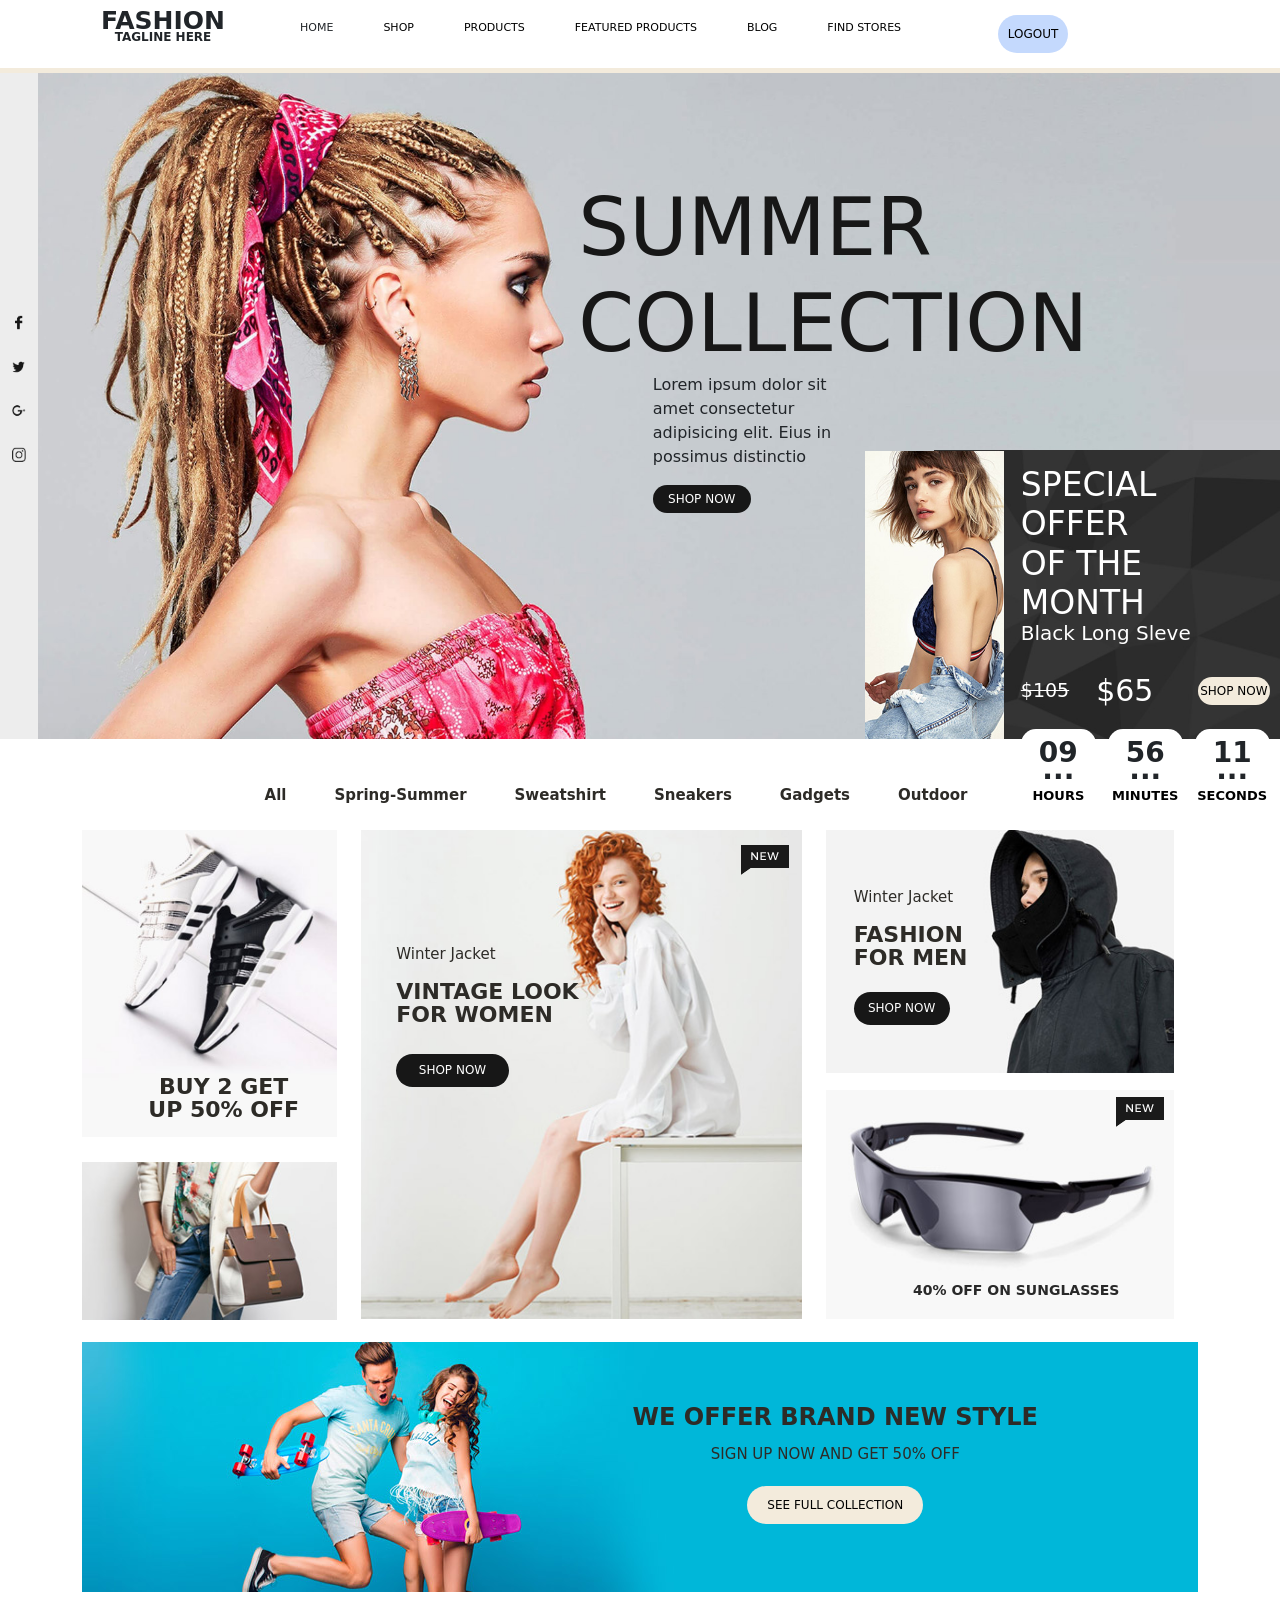
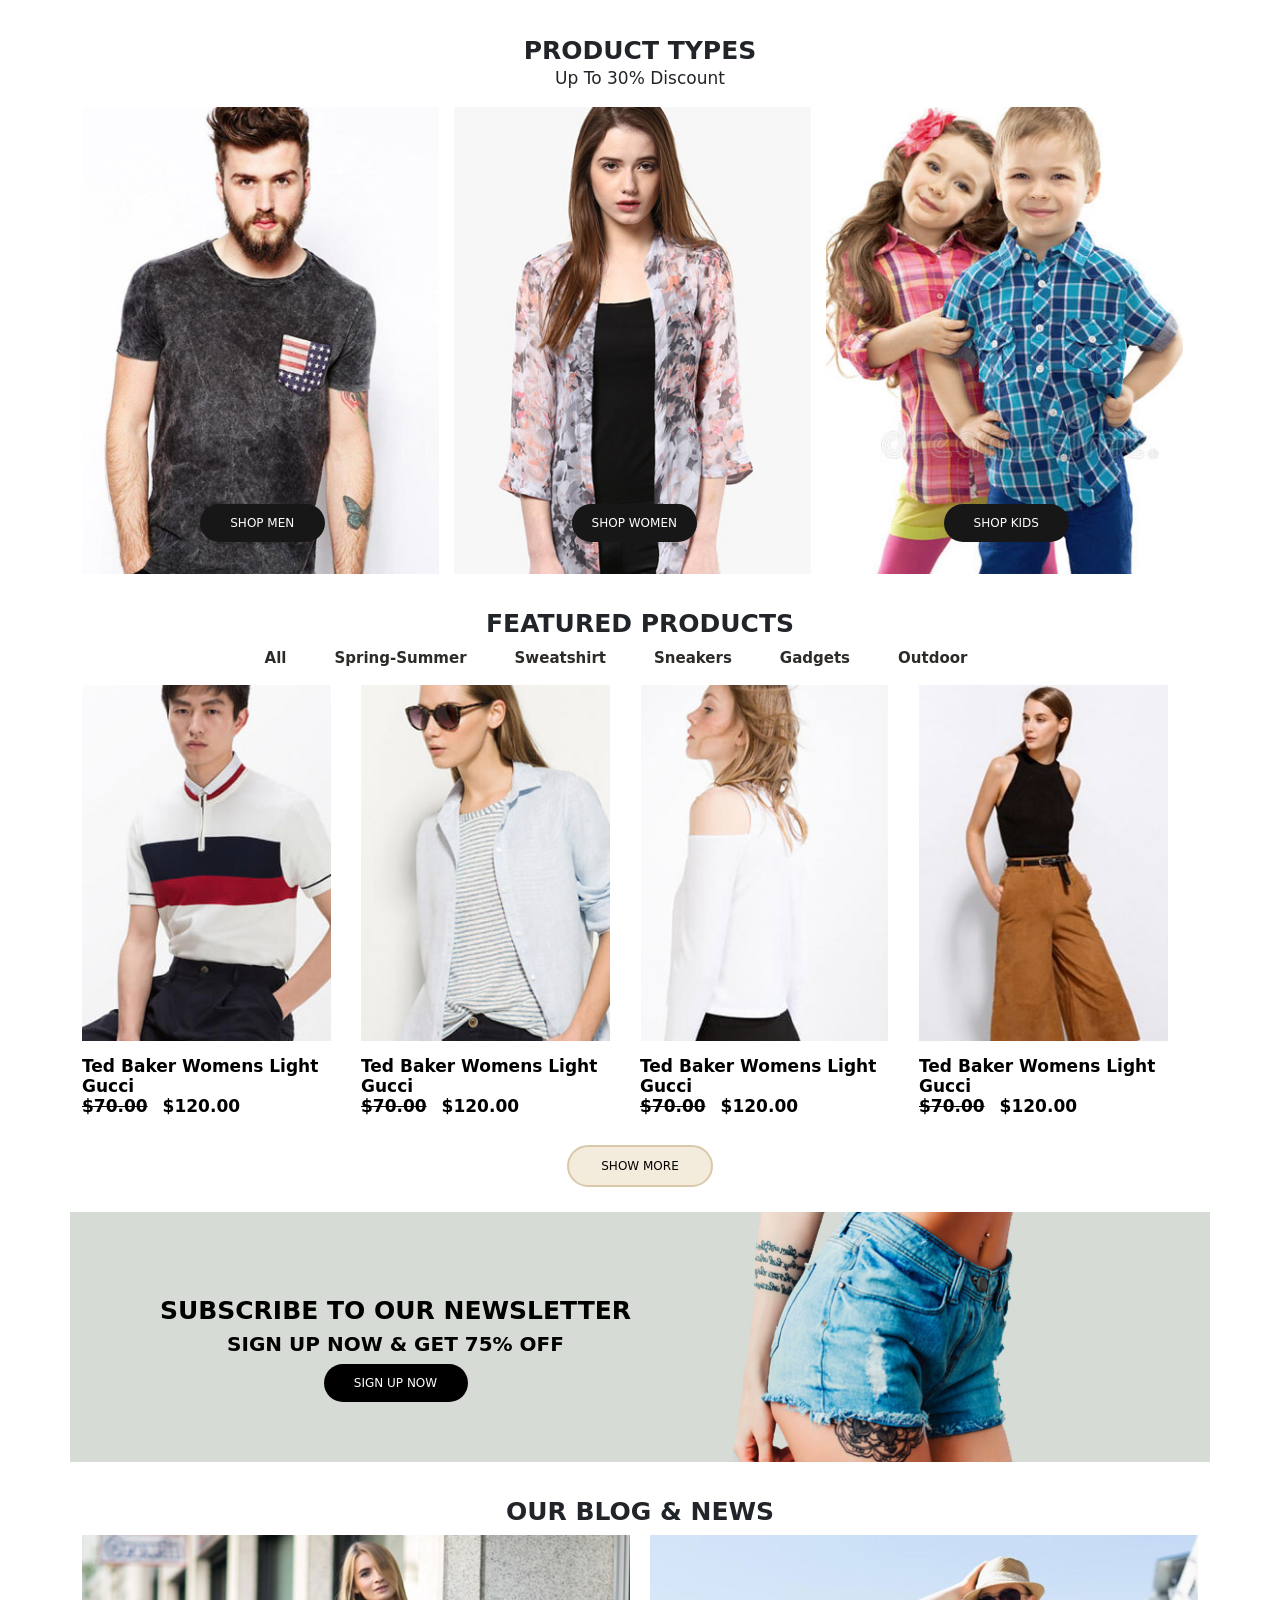
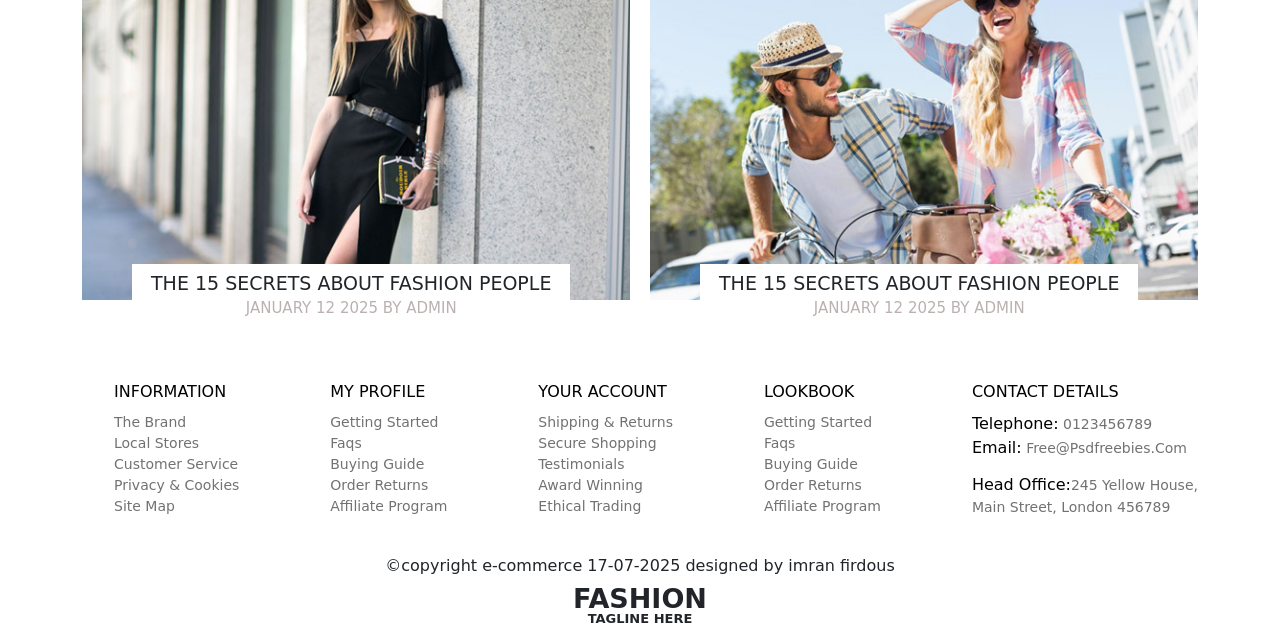
==== dashboard.html @ ac9399b6 "website updated" ====
<!DOCTYPE html>
<html lang="en">
<head>
    <meta charset="UTF-8">
    <meta name="viewport" content="width=device-width, initial-scale=1.0">
    <title>Document</title>

    <!-- stylesheet css -->
    <link rel="stylesheet" href="css/style.css">

    <!-- bootstrap css -->
    <link rel="stylesheet" href="css/bootstrap.min.css">
</head>
<body>


    <!-- <div>
        <h1>welcome to dashboard page</h1>
        <p id="greeting"></p>
        <button onclick="logout()">logout</button>
    </div> -->

    <!-- website page -->
      <header>
        <div class="container">
            <div class="row">
                <div class="col-md-2">
                    <div class="logo">fashion <br> <span>tagline here</span></div>
                </div>
                <div class="col-md-10">
                    <div class="wrapnav">
                       <nav>
                            <ul>
                                <li>home</li>
                                <li><a href="#shop">shop</a></li>
                                <li><a href="#products">products</a></li>
                                <li><a href="#featured-products">featured products</a></li>
                                <li><a href="#blog">blog</a></li>
                                <li><a href="#find-store">find stores</a></li>
                            </ul>
                        </nav> 
                        <div class="dashboard-iconwrap">
                            <ul>
                                <!-- <li><img src="imgs/cart.png" alt="cart"></li>
                                <li><img src="imgs/search.png" alt="search"></li> -->
                                <!-- <li><img src="imgs/line.png" alt="line"></li> -->
                                 <!-- <li><a href="login.html">Login</a></li> -->
                                  <li><p id="greeting"></p></li>
                                  <li><button onclick="logout()" class="logoutButtonBg">logout</button></li>
                            </ul>
                        </div>
                    </div>
                </div>
            </div>
        </div>
    </header>
    <div class="banner">
        <img src="imgs/banner.jpg" alt="banner">
        <div class="socialiconwrap">
            <ul>
                <li><img src="imgs/fb.png" alt="fb"></li>
                <li><img src="imgs/tw.png" alt="tw"></li>
                <li><img src="imgs/g+.png" alt="g+"></li>
                <li><img src="imgs/insta.png" alt="insta"></li>
            </ul>
        </div>

        <div class="dealwrap">
            <img src="imgs/dealbg.jpg" alt="dealbg">
            <div class="dealimg"><img src="imgs/dealimg.jpg" alt="dealimg"></div>
            <div class="oferwrap">
              <h2>special offer <br> of the month</h2>  
               <span>black long sleve</span>
               <div class="moneywrap"><div class="cut">$105</div>$65<button class="left">shop now</button></div>    
               <div class="timewrap">
                   <div class="boxone">09<br>...<span>hours</span></div>
                   <div class="boxone">56<br>...<span>minutes</span></div>
                   <div class="boxone">11<br>...<span>seconds</span></div>
               </div>
            </div>
        </div>
        <h1>summer<br>collection</h1>
        <div class="btntextwrap">
            <p>Lorem ipsum dolor sit amet consectetur adipisicing elit. Eius in possimus distinctio</p>
            <button class="wdth">shop now</button>
        </div>
    </div>
    <div id="shop" class="container">
        <div class="alloferwrap">
            <ul>
                <li>all</li>
                <li>spring-summer</li>
                <li>sweatshirt</li>
                <li>sneakers</li>
                <li>gadgets</li>
                <li>outdoor</li>
            </ul>
        </div>
        <div class="row mt-4">
            <div class="col-md-3">
                <div class="shoewrap">
                    <div class="shoe">
                        <img src="imgs/shoes.jpg" alt="shoes">
                        <div class="shoetxt">buy 2 get<br>up 50% off</div>
                    </div>
                    <div class="bag"><img src="imgs/bag.jpg" alt="bag"></div>
                </div>
            </div>
            <div class="col-md-5">
                <div class="womenjacket">
                    <!-- <img src="imgs/womenjacket.jpg" alt="womenjacket"> -->
                    <div class="vintagewrap">
                        <span>winter jacket</span>vintage look<br>for women
                        <button class="wdth margntop">shop now</button>
                    </div>
                    <div class="new"><img src="imgs/newtag.png" alt="newtag"></div>
                </div>
            </div>
            <div class="col-md-4">
                <div class="jacketwrap">
                    <div class="menjacket">
                        <img src="imgs/menjacket.jpg" alt="menjacket">
                        <div class="vintagewrap">
                            <span>winter jacket</span>fashion<br>for men
                            <button class="menbtn margntop ">shop now</button>
                        </div>
                    </div>
                    <div class="sunglas">
                        <div class="new"><img src="imgs/newtag.png" alt="newtag"></div>
                        <div class="sunglasTxt">40% off on sunglasses</div>
                    </div>
                    <!-- <img src="imgs/sunglas.jpg" alt="sunglas"> -->
                </div>
            </div>
        </div>
        <div class="oferbrand">
            <div class="brandtxtwrap">
                we offer brand new style
                <span>sign up now and get 50% off</span>
                <button class="btnpad">see full collection</button>
            </div>
        </div>
    </div>
    <div id="products" class="container">
        <div class="typeswrap">
            <h3>product types</h3>
            <span>up to 30% discount</span>
            <ul>
                <li>
                    <img src="imgs/men.jpg" alt="men">
                    <button class="parent">shop men</button>
                </li>
                <li>
                    <img src="imgs/women.jpg" alt="women">
                    <button class="parent">shop women</button>
                </li>
                <li>
                    <img src="imgs/kids.jpg" alt="kids">
                    <button class="parent">shop kids</button>
                </li>
            </ul>
        </div>
    </div>
    <div id="featured-products" class="container">
        <!-- <div class="productwrap"></div> -->
            <h4>featured products</h4>
            <div class="productwrap">
                <ul>
                    <li>all</li>
                    <li>spring-summer</li>
                    <li>sweatshirt</li>
                    <li>sneakers</li>
                    <li>gadgets</li>
                    <li>outdoor</li>
                </ul>
            </div>
            <div class="wrapimg">
                <ul>
                    <li><img src="imgs/product-img1.jpg" alt="product-img1">
                        <div class="imgtxtwrap">
                            Ted Baker Womens Light <br> Gucci <br> <div class="txtcut">$70.00</div>$120.00
                        </div>
                    </li>
                    <li><img src="imgs/product-img2.jpg" alt="product-img2">
                        <div class="imgtxtwrap">
                            Ted Baker Womens Light <br> Gucci <br> <div class="txtcut">$70.00</div>$120.00
                        </div>
                    </li>
                    <li><img src="imgs/product-img3.jpg" alt="product-img3">
                        <div class="imgtxtwrap">
                            Ted Baker Womens Light <br> Gucci <br> <div class="txtcut">$70.00</div>$120.00
                        </div>
                    </li>
                    <li><img src="imgs/product-img4.jpg" alt="product-img4">
                        <div class="imgtxtwrap">
                            Ted Baker Womens Light <br> Gucci <br> <div class="txtcut">$70.00</div>$120.00
                        </div>
                    </li>
                </ul>
                <button class="productbtn">show more</button>
            </div>
    </div>
    <div class="container subscribebg">
        <div class="row">
            <div class="col-md-7">
                <div class="subswrap">
                    subscribe to our newsletter <br>
                    <span>sign up now & get 75% off</span>
                    <button class="subsbtn">sign up now</button>
                </div>
            </div>
            <div class="col-md-5">
                <div class="subswrapimg"></div>
            </div>
        </div>
    </div>
    <div id="blog" class="container">
        <h4>our blog & news</h4>
        <div class="blog">
            <ul>
                <li>
                    <img src="imgs/blog1.jpg" alt="blog1">
                    <div class="blogtext">
                        the 15 secrets about fashion people
                        <span>january 12 2025 by admin</span>
                    </div>
                </li>
                <li>
                    <img src="imgs/blog2.jpg" alt="blog2">
                    <div class="blogtext">
                        the 15 secrets about fashion people
                        <span>january 12 2025 by admin</span>
                    </div>
                </li>
            </ul>
        </div>
    </div>
    <div id="find-store" class="container">
        <div class="info">
            <ul>
                <li><span>information</span></li>
                <li>the brand</li>
                <li>local stores</li>
                <li>customer service</li>
                <li>privacy & cookies</li>
                <li>site map</li>
            </ul>
            <ul>
                <li><span>my profile</span></li>
                <li>getting started</li>
                <li>faqs</li>
                <li>buying guide</li>
                <li>order returns</li>
                <li>affiliate program</li>
            </ul>
            <ul>
                <li><span>your account</span></li>
                <li>shipping & returns</li>
                <li>secure shopping</li>
                <li>testimonials</li>
                <li>award winning</li>
                <li>ethical trading</li>
            </ul>
            <ul>
                <li><span>lookbook</span></li>
                <li>getting started</li>
                <li>faqs</li>
                <li>buying guide</li>
                <li>order returns</li>
                <li>affiliate program</li>
            </ul>
            <ul>
                <li><span>contact details</span></li>
                <li><div class="darkblck">telephone:</div> 0123456789</li>
                <li><div class="darkblck">email:</div> free@psdfreebies.com</li>
                <li><div class="darkblck topmrgn">head office:</div>245 yellow house,<br>main street, london 456789</li>
            </ul>
        </div>
    </div>
   <div class="container">
       <div class="fotrwrap">
           &copy;copyright e-commerce 17-07-2025 designed by imran firdous
           <div class="fotrwraptxt">fashion<br><span>tagline here</span></div>
        </div>
   </div>


    


<script src="dashboard.js"></script>
</body>
</html>
---- css/style.css ----
* {
  box-sizing: border-box;
  margin: 0;
  padding: 0;
  max-width: 100%;
}

button {
  width: 35%;
  background-color: #f3ebdc;
  border-radius: 50px !important;
  padding: 5px 0px;
  font-size: 12px !important;
  border: none;
  font-weight: 500;
  text-transform: uppercase !important;
}
.left {
  margin-left: 18%;
}

header {
  width: 100%;
  padding: 15px 0px;
  border-bottom: 5px solid #f3ebdc;
}
.logo {
  width: 100%;
  text-transform: uppercase;
  font-size: 25px;
  font-weight: bold;
  line-height: 12px;
  text-align: center;
}
.logo span {
  font-size: 12px;
  font-weight: 600;
}
.wrapnav {
  width: 100%;
  display: flex;
  flex-flow: row;
}
nav {
  width: 80%;
  margin-top: 5px;
}
nav ul {
  list-style: none;
  display: flex;
  flex-flow: row;
  margin-bottom: 0px;
}
nav ul li {
  font-size: 11px;
  margin-right: 50px;
  text-transform: uppercase;
  cursor: pointer;
}
nav a {
  text-decoration: none;
  color: #000;
}
nav a:hover {
  color: #000;
}
.iconwrap {
  width: 20%;
}
.iconwrap ul {
  list-style: none;
  display: flex;
  flex-flow: row;
  margin-bottom: 0px;
  justify-content: end;
}
.iconwrap ul li {
  width: 10%;
  margin-right: 18px;
  cursor: pointer;
}

.dashboard-iconwrap ul{
  list-style: none;
  display: flex;
  flex-direction: row;
  gap: 5px;
  margin-bottom: 0px;
  padding-left: 0px;
}
.dashboard-iconwrap ul li{
  text-align: center;
  display: flex;
  align-items: center;
}
.logoutButtonBg{
  width: 100%;
  padding: 10px;
  background-color: rgb(196, 217, 253);
}


.banner {
  width: 100%;
  position: relative;
}
.socialiconwrap {
  width: 3%;
  height: 100%;
  position: absolute;
  left: 0%;
  top: 0%;
  background-color: #ededed;
  display: flex;
  align-items: center;
}
.socialiconwrap ul {
  list-style: none;
  padding-left: 12px;
}
.socialiconwrap ul li {
  width: 14px;
  margin-bottom: 20px;
  cursor: pointer;
}

.dealwrap {
  width: 27%;
  position: absolute;
  right: 0%;
  bottom: 0%;
}
.dealimg {
  width: 40%;
  position: absolute;
  right: 80%;
  bottom: 0%;
}
h2 {
  font-size: 33px !important;
  color: #fff;
  text-transform: uppercase;
  margin-bottom: 0px !important;
}
.oferwrap {
  width: 72%;
  position: absolute;
  top: 5%;
  right: 3%;
}
.oferwrap span {
  font-size: 20px;
  color: #fff;
  text-transform: capitalize;
  display: block;
  margin-bottom: 25px;
  line-height: 20px;
  font-weight: 100;
}
.timewrap {
  width: 100%;
  display: flex;
  justify-content: space-between;
  margin-top: 16px;
}
.boxone {
  width: 75px;
  height: 90px;
  border-radius: 15px;
  background-color: #fff;
  text-align: center;
  font-size: 28px;
  font-weight: 600;
  line-height: 17px;
  padding-top: 15px;
}
.boxone span {
  font-size: 13px;
  font-weight: 600;
  color: #000;
  line-height: 36px;
  text-transform: uppercase;
}
.cut {
  text-decoration: line-through;
  margin-right: 27px;
  font-size: 19px;
}
.moneywrap {
  width: 100%;
  display: flex;
  align-items: center;
  flex-flow: row;
  font-size: 30px;
  color: #fff;
}
h1 {
  font-size: 80px !important;
  color: #171717;
  position: absolute;
  top: 16%;
  right: 15%;
  text-transform: uppercase;
}
.btntextwrap {
  width: 15%;
  display: flex;
  flex-flow: column;
  position: absolute;
  top: 45%;
  left: 51%;
}
.wdth {
  width: 51%;
  background-color: #171717;
  color: #fff;
}

.alloferwrap {
  width: 100%;
  margin-top: 4%;
}
.alloferwrap ul {
  list-style: none;
  padding-left: 0px;
  margin-bottom: 0px;
  display: flex;
  flex-flow: row;
  justify-content: center;
}
.alloferwrap ul li {
  color: #2d2b27;
  text-transform: capitalize;
  font-size: 15px;
  font-weight: bold;
  margin-right: 48px;
}
.shoewrap {
  width: 100%;
}
.shoe {
  width: 100%;
  margin-bottom: 10%;
  position: relative;
}
.shoetxt {
  position: absolute;
  bottom: 5%;
  left: 26%;
  text-transform: uppercase;
  font-weight: bold;
  font-size: 22px;
  line-height: 23px;
  text-align: center;
  color: #2d2b27;
}
.bag {
  width: 100%;
}
.womenjacket {
  width: 100%;
  height: 100%;
  background: url(../imgs/womenjacket.jpg) no-repeat top left;
  background-size: 100% 100%;
  position: relative;
}
.vintagewrap {
  width: 50%;
  font-size: 22px;
  color: #2d2b27;
  position: absolute;
  top: 23%;
  left: 8%;
  font-weight: bold;
  text-transform: uppercase;
  line-height: 23px;
}
.vintagewrap span {
  color: #2d2b27;
  font-size: 15px;
  text-transform: capitalize;
  display: block;
  margin-bottom: 14px;
  font-weight: 400;
}
.margntop {
  margin-top: 13%;
}
.new {
  width: auto;
  position: absolute;
  top: 3%;
  right: 3%;
}
.jacketwrap {
  width: 100%;
}
.menjacket {
  width: 100%;
  background: url(../imgs/menjacket.jpg) no-repeat top left;
  position: relative;
  margin-bottom: 5%;
}
.sunglas {
  width: 100%;
  height: 229px;
  background: url(../imgs/sunglas.jpg) no-repeat top left;
  position: relative;
  background-size: 100% 100%;
}
.sunglasTxt {
  font-size: 14px;
  color: #292929;
  text-transform: uppercase;
  position: absolute;
  bottom: 8%;
  font-weight: 700;
  left: 25%;
}
.menbtn {
  width: 55%;
  background-color: #171717;
  color: #fff;
}
.oferbrand {
  width: 100%;
  height: 250px;
  background: url(../imgs/offer.jpg) no-repeat top left;
  position: relative;
  margin-top: 2%;
}
.brandtxtwrap {
  width: 45%;
  display: flex;
  align-items: center;
  flex-flow: column;
  font-size: 24px;
  font-weight: bold;
  color: #2d2b27;
  text-transform: uppercase;
  position: absolute;
  right: 10%;
  top: 23%;
}
.brandtxtwrap span {
  font-size: 15px;
  font-weight: 500;
  margin: 8px 0px 20px;
}
.btnpad {
  padding: 10px;
}

h3 {
  font-size: 25px !important;
  font-weight: bold !important;
  text-transform: uppercase;
  text-align: center;
  margin-bottom: 0px !important;
}
.typeswrap {
  width: 100%;
  display: flex;
  flex-flow: column;
  align-items: center;
  margin-top: 4%;
}
.typeswrap span {
  font-size: 17px;
  font-weight: 400;
  text-transform: capitalize;
}
.typeswrap ul {
  list-style: none;
  display: flex;
  flex-flow: row;
  margin-bottom: 0px;
  padding-left: 0px;
  margin-top: 15px;
}
.typeswrap ul li {
  width: 32%;
  margin-right: 15px;
  position: relative;
}
.parent {
  position: absolute;
  bottom: 7%;
  left: 33%;
  width: 35%;
  background-color: #171717;
  color: #fff;
  padding: 10px 0px;
}

h4 {
  font-size: 25px !important;
  font-weight: bold !important;
  text-transform: uppercase;
  text-align: center;
  margin-top: 35px !important;
}
.productwrap {
  width: 100%;
}
.productwrap ul {
  list-style: none;
  padding-left: 0px;
  margin-bottom: 0px;
  display: flex;
  flex-flow: row;
  justify-content: center;
}
.productwrap ul li {
  color: #2d2b27;
  text-transform: capitalize;
  font-size: 15px;
  font-weight: bold;
  margin-right: 48px;
}
.wrapimg {
  width: 100%;
  display: flex;
  flex-direction: column;
  align-items: center;
}
.wrapimg ul {
  list-style: none;
  display: flex;
  justify-content: space-between;
  padding-left: 0px;
  margin-top: 15px;
}
.wrapimg ul li {
  padding-right: 30px;
}
.imgtxtwrap {
  width: 100%;
  font-size: 17px;
  color: black;
  font-weight: 600;
  line-height: 20px;
  margin-top: 15px;
}
.txtcut {
  text-decoration: line-through;
  float: left;
  margin-right: 15px;
}
.productbtn {
  width: 13%;
  border: 2px solid #d9c8aa;
  padding: 10px;
  margin-top: 13px;
}

.subscribebg {
  background-color: #d7dbd5;
  margin-top: 25px;
}
.subswrap {
  width: 100%;
  background-color: #d7dbd5;
  font-size: 25px;
  color: black;
  text-transform: uppercase;
  display: flex;
  flex-direction: column;
  align-items: center;
  font-weight: 600;
  margin-top: 5rem;
}
.subswrap span {
  font-size: 20px;
}
.subsbtn {
  background-color: black;
  color: white;
  padding: 10px 0px;
  width: 9rem;
  margin-top: 5px;
}
.subswrapimg {
  width: 100%;
  height: 250px;
  background: url(../imgs/subscribe.png) no-repeat top left;
  background-size: contain;
}

.blog {
  width: 100%;
  margin-bottom: 5%;
}
.blog ul {
  width: 100%;
  list-style: none;
  display: flex;
  justify-content: center;
  flex-direction: row;
  margin-bottom: 0px;
  padding-left: 0px;
}
.blog ul li {
  margin-right: 20px;
  position: relative;
}
.blog ul li:last-child {
  margin-right: 0px;
}
.blogtext {
  width: 80%;
  background-color: white;
  font-size: 19px;
  text-transform: uppercase;
  position: absolute;
  bottom: -25px;
  left: 50px;
  padding: 5px;
  font-weight: 400;
  display: flex;
  flex-direction: column;
  align-items: center;
}
.blogtext span {
  color: #bbb1b1;
  font-size: 15px;
}

.info {
  width: 100%;
  display: flex;
  flex-direction: row;
  justify-content: space-between;
  margin-top: 5rem;
}
.info ul {
  list-style: none;
}
.info ul li {
  font-size: 14px;
  color: #727272;
  text-transform: capitalize;
}
.info ul li:first-child {
  margin-bottom: 8px;
}
.info ul li span {
  color: black;
  text-transform: uppercase;
  font-weight: 500;
  font-size: 16px;
}
.darkblck {
  text-transform: capitalize;
  color: black;
  display: inline-block;
  font-size: 16px;
  font-weight: 500;
}
.topmrgn {
  margin-top: 13px;
}

.fotrwrap {
  width: 100%;
  display: flex;
  flex-direction: column;
  align-items: center;
  margin-top: 20px;
}
.fotrwraptxt {
  font-size: 27px;
  font-weight: bold;
  text-transform: uppercase;
  text-align: center;
  line-height: 15px;
  margin-top: 13px;
}
.fotrwraptxt span {
  font-size: 13px;
  font-weight: 600;
}

/* login-container */
.bg-color {
  background-color: rgb(197, 197, 246);
}
.login-container p {
  font-size: 30px;
  margin: 0 auto;
}
.login-container {
  border: 1px solid white;
  width: 30%;
  margin: 0 auto;
  margin-top: 30px;
  border-radius: 5px;
  padding: 20px;
  display: flex;
  flex-direction: column;
}
.input-style {
  padding: 5px;
  border: none;
  border-radius: 5px;
}
.login-button{width: 80px; height: 30px; background:#fff;}
.div-style{margin-bottom: 10px;}
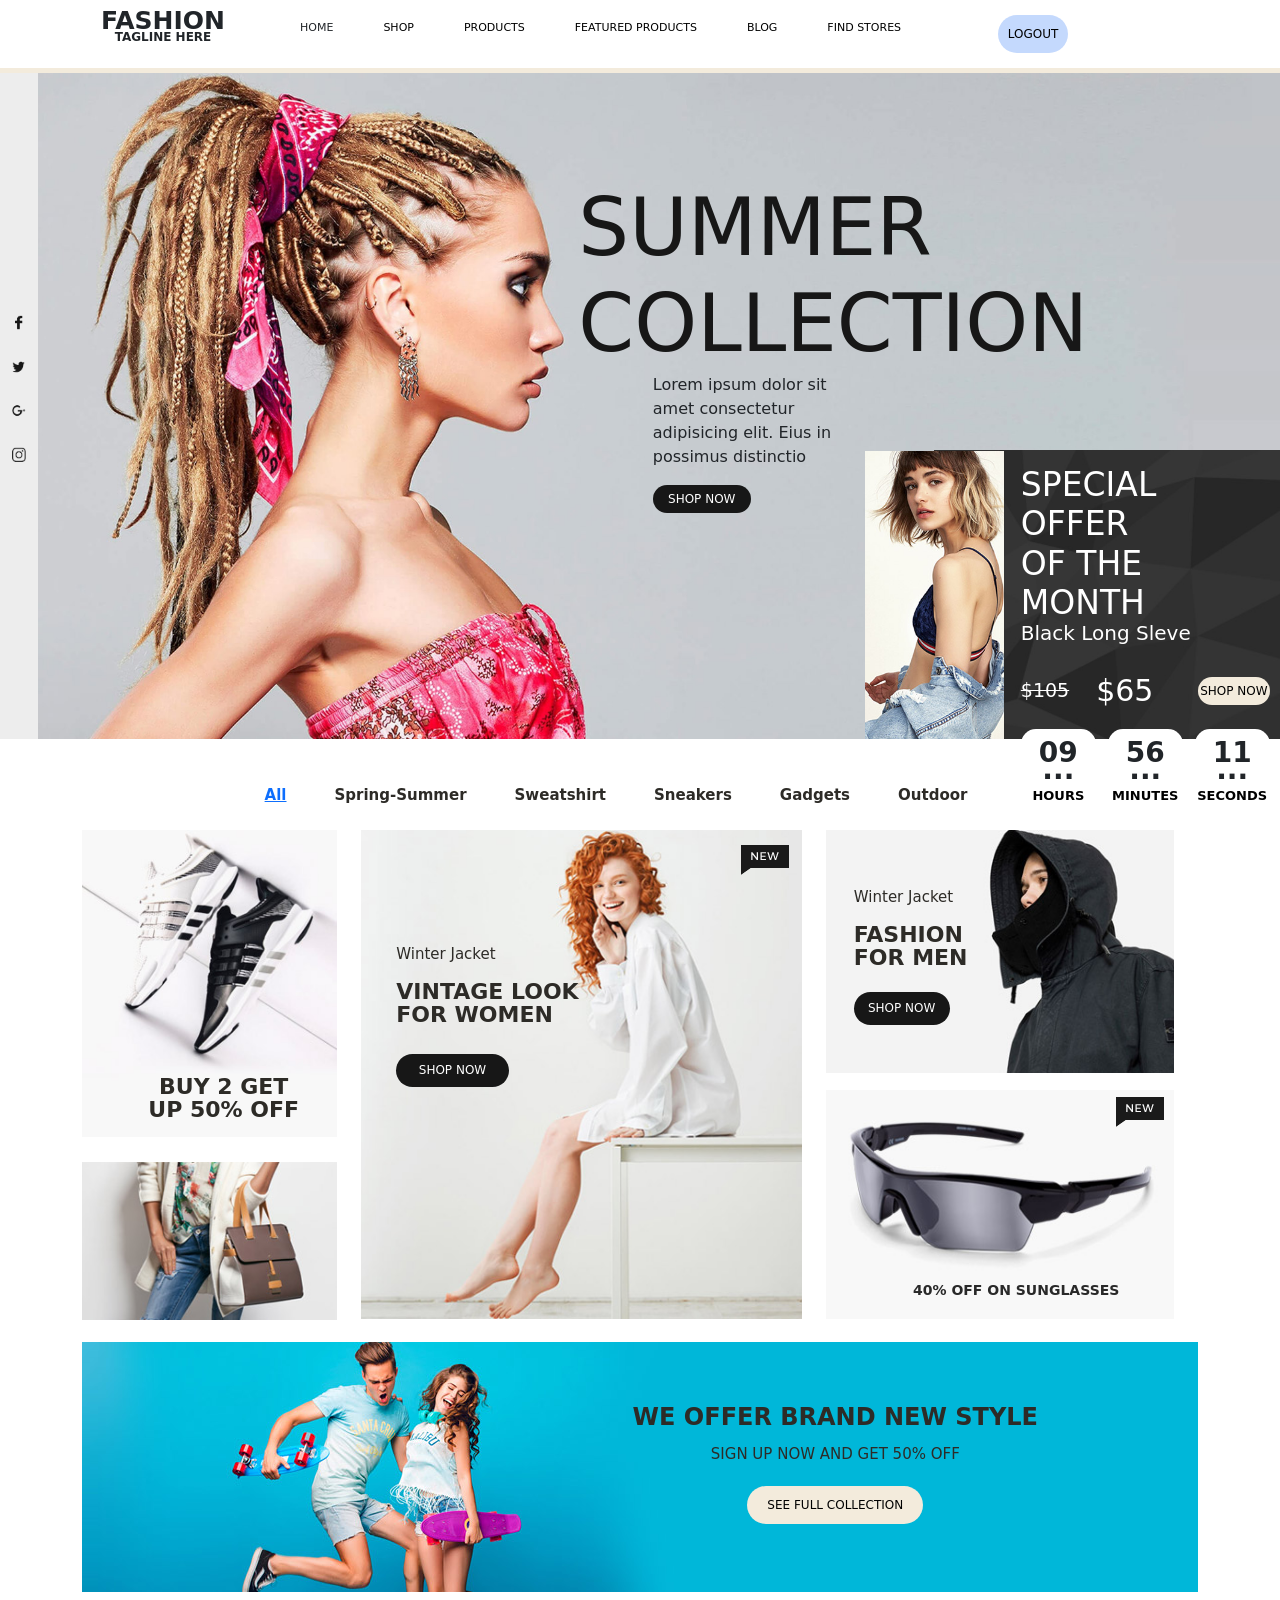
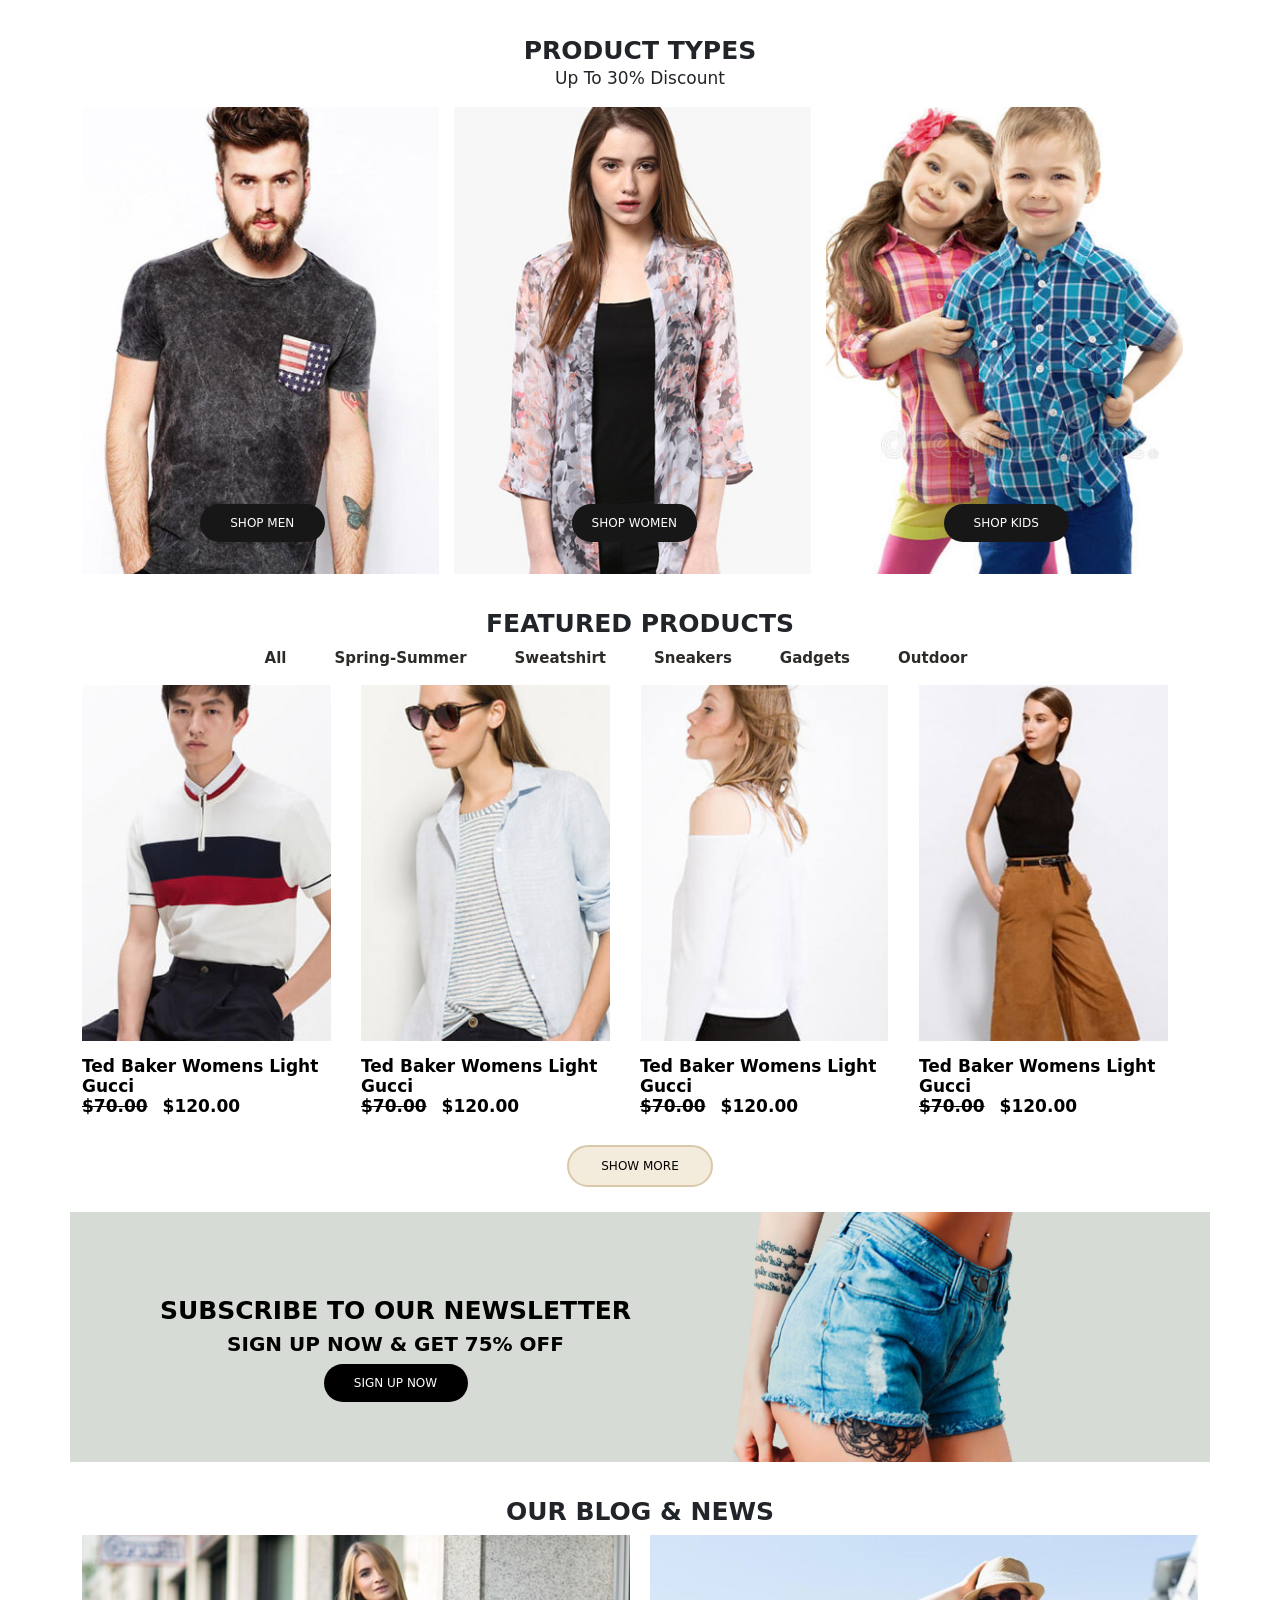
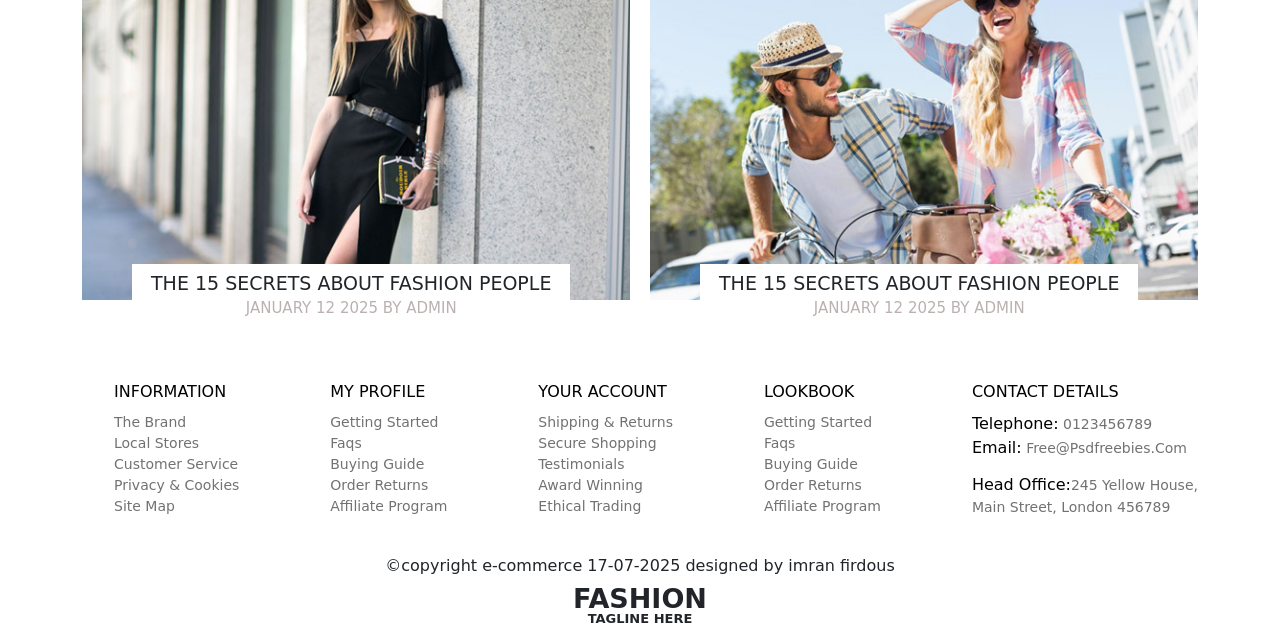
==== commit 28c5363f: "website updated" ====
--- a/dashboard.html
+++ b/dashboard.html
@@ -88,7 +88,7 @@
     <div id="shop" class="container">
         <div class="alloferwrap">
             <ul>
-                <li>all</li>
+                <li><a href="allProducts.html">all</a></li>
                 <li>spring-summer</li>
                 <li>sweatshirt</li>
                 <li>sneakers</li>
--- a/css/style.css
+++ b/css/style.css
@@ -80,7 +80,7 @@
   cursor: pointer;
 }
 
-.dashboard-iconwrap ul{
+.dashboard-iconwrap ul {
   list-style: none;
   display: flex;
   flex-direction: row;
@@ -88,17 +88,16 @@
   margin-bottom: 0px;
   padding-left: 0px;
 }
-.dashboard-iconwrap ul li{
-  text-align: center;
-  display: flex;
-  align-items: center;
-}
-.logoutButtonBg{
+.dashboard-iconwrap ul li {
+  text-align: center;
+  display: flex;
+  align-items: center;
+}
+.logoutButtonBg {
   width: 100%;
   padding: 10px;
   background-color: rgb(196, 217, 253);
 }
-
 
 .banner {
   width: 100%;
@@ -604,5 +603,39 @@
   border: none;
   border-radius: 5px;
 }
-.login-button{width: 80px; height: 30px; background:#fff;}
-.div-style{margin-bottom: 10px;}+.login-button {
+  width: 80px;
+  height: 30px;
+  background: #fff;
+}
+.back-button {
+  width: 80px;
+  height: 30px;
+  background: #fff;
+  padding: 7px 20px;
+  border-radius: 30px;
+  text-decoration: none;
+  color: #000;
+  text-align: center;
+}
+.div-style {
+  margin-bottom: 10px;
+}
+.line {
+  display: flex;
+  flex-direction: row;
+  gap: 20px;
+}
+.brdr{border: 1px solid black;}
+.ul-style{
+  display: grid;
+  grid-template-columns: repeat(4, 1fr);
+  gap: 10px;
+}
+.li-style{border: 1px solid black;}
+/* li img {
+    width: 300px;
+    height: 300px;
+    object-fit: cover;
+    border-radius: 5px;
+} */
